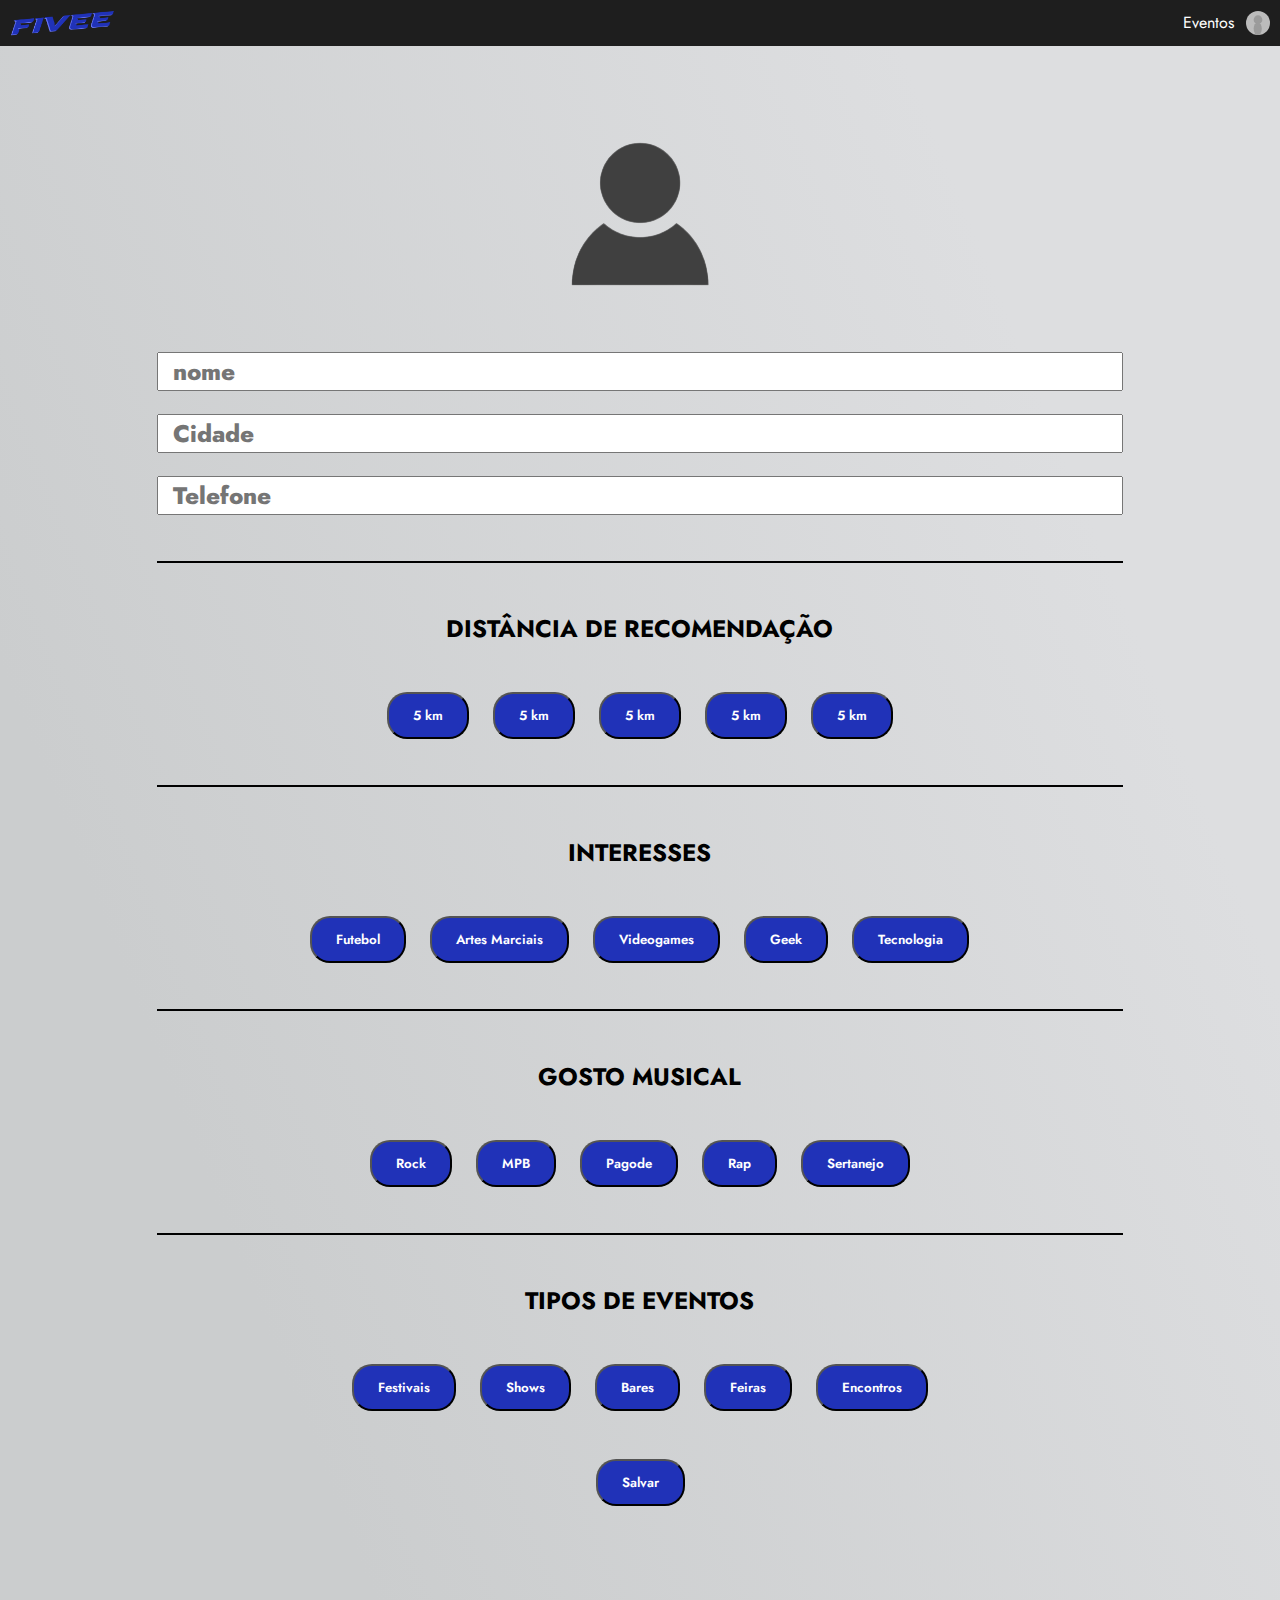
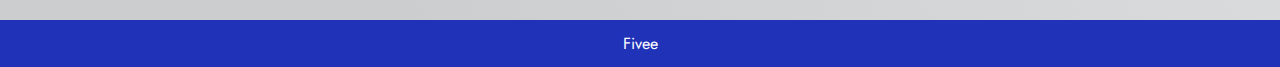
==== editarPerfil.html @ 4869e2da "atualizações jessica" ====
<!DOCTYPE html>
<html>
  <head>
    <meta charset="UTF-8" />
    <meta name="viewport" content="width=device-width, initial-scale=1.0" />
    <link rel="stylesheet" type="text/css" href="styles/perfil.css" />
    <link rel="stylesheet" type="text/css" href="editarPerfil.css" />
    <title>Fivee</title>
  </head>

  <body>
    <header class="cabecalho d-flex">
      <img class="cabecalho-imagem" src="img\logo1.png" alt="Logo">

      <div class="header-icons d-flex">
        <a class="cabecalho-menu-item" href="/evento.html">Eventos</a>
        <!--<a class="cabecalho-menu-item">Suporte</a> -->
        <img src="icons\user.svg" alt="Logo" width="24" />
      </div>
    </header>

    <main class="conteudo d-flex">
      <section class="profile d-flex column">
        <div>
          <img src="img/sem-foto-oficial_1-removebg-preview.png" alt="" /></br>

         </div>
          <input style="font-size: 1.5rem; font-weight: 800;" type="text" id="txtBusca" placeholder="  nome"/> 
          <br />
          <input style="font-size: 1.5rem; font-weight: 800; padding-top:1000;" type="text" id="txtBusca" placeholder="  Cidade"/> </br>
          <input style="font-size: 1.5rem; font-weight: 800; padding-top:1000;" type="text" id="txtBusca" placeholder="  Telefone"/>
          <br />
          <br />
        </div>
        <div class="line"></div>
      </section>

      <section class="profile d-flex column j-center">
        <div class="dist-recomendacao">
          <h2>DISTÂNCIA DE RECOMENDAÇÃO</h2>
          <br /><br />
          <div class="d-flex bb-container">
            <button  class="blue-box">5 km</button>
            <button  class="blue-box">5 km</button>
            <button  class="blue-box">5 km</button>
            <button  class="blue-box">5 km</button>
            <button  class="blue-box">5 km</button>
          </div>
          <br />
          <br />
        </div>
        <div class="line"></div>
      </section>

      <section class="profile d-flex column j-center">
        <div class="dist-recomendacao">
          <h2>INTERESSES</h2>
          <br /><br />
          <div class="d-flex bb-container">
            <button class="blue-box">Futebol</button>
            <button class="blue-box">Artes Marciais</button>
            <button class="blue-box">Videogames</button>
            <button class="blue-box">Geek</button>
            <button class="blue-box">Tecnologia</button>
          </div>
          <br />
          <br />
        </div>
        <div class="line"></div>
      </section>

      <section class="profile d-flex column j-center">
        <div class="dist-recomendacao">
          <h2>GOSTO MUSICAL</h2>
          <br /><br />
          <div class="d-flex bb-container">
            <button class="blue-box">Rock</button>
            <button class="blue-box">MPB</button>
            <button class="blue-box">Pagode</button>
            <button class="blue-box">Rap</button>
            <button class="blue-box">Sertanejo</button>
          </div>
          <br />
          <br />
        </div>
        <div class="line"></div>
      </section>

      <section class="profile d-flex column j-center">
        <div class="dist-recomendacao">
          <h2>TIPOS DE EVENTOS</h2>
          <br /><br />
          <div class="d-flex bb-container">
            <button class="blue-box">Festivais</button>
            <button class="blue-box">Shows</button>
            <button class="blue-box">Bares</button>
            <button class="blue-box">Feiras</button>
            <button class="blue-box">Encontros</button>
          </div>
        </div>
      </section>
      <input class = "blue-box" type="submit" value="Salvar">
      <div style="height: 30px"></div>
    </main>
    <footer
      class="rodape"
      style="background: #2032b8; padding: 12px; text-align: center"
    >
      <p style="color: #fff">Fivee</p>
    </footer>
  </body>
</html>
---- styles/perfil.css ----
@import url("https://fonts.googleapis.com/css2?family=Jost:ital,wght@0,100;0,200;0,300;0,500;0,600;0,700;1,400&display=swap");

* {
  padding: 0px;
  margin: 0px;
  font-family: "Jost", sans-serif;
}

body {
  background: linear-gradient(68.15deg, #cbcdce 20.62%, #dddee0 79.61%);
}
.cabecalho-imagem{
  width: 105px;

}
.d-flex {
  display: flex;
}

.column {
  flex-direction: column;
}

.j-center {
  justify-content: center;
  align-items: center;
}

.cabecalho {
  align-items: center;
  justify-content: space-between;
  padding: 16px;
  padding: 10px;
  background: #1e1e1e;
  border: 0px;
  color: #fff;
}

.cabecalho-menu-item {
  color: #fff;
  outline: none;
  text-decoration: none;
}

.header-icons {
  gap: 12px;
  align-items: center;
}

.cabecalho input {
  border-radius: 12px;
  border: none;
  padding: 6px 12px;
}

.cabecalho-menu {
  gap: 20px;
  align-items: center;
}

.conteudo {
  flex-direction: column;
  justify-content: center;
  align-items: center;

  padding: 36px;
  gap: 48px;
}

.line {
  width: 100%;
  background-color: #000;
  height: 2px;
}

.profile {
  text-align: center;
  width: 80%;
}

.dist-recomendacao {
  text-align: center;
}

.bb-container {
  gap: 24px;
}

.blue-box {
  color: #fff;
  background: #2032b8;
  border-radius: 20px;
  padding: 12px 24px;
  font-weight: 600;
}
---- editarPerfil.css ----
@import url("https://fonts.googleapis.com/css2?family=Jost:ital,wght@0,100;0,200;0,300;0,500;0,600;0,700;1,400&display=swap");

* {
  padding: 0px;
  margin: 0px;
  font-family: "Jost", sans-serif;
}

body {
  background: linear-gradient(68.15deg, #cbcdce 20.62%, #dddee0 79.61%);
}

.d-flex {
  display: flex;
}
.cabecalho-imagem{
  width: 105px;

}
.column {
  flex-direction: column;
}

.j-center {
  justify-content: center;
  align-items: center;
}

.cabecalho {
  align-items: center;
  justify-content: space-between;
  padding: 16px;
  padding: 10px;
  background: #1e1e1e;
  border: 0px;
  color: #fff;
}

.cabecalho-menu-item {
  color: #fff;
  outline: none;
  text-decoration: none;
}
.user-field{
	width:300px;
	height:40px;
	background-color:rgba(102, 102, 102, 0.24);
	border-radius: 10px;
  font-size: 16px;
  cursor: pointer;
  text-align:start; 
  text-decoration: none;
	}

.btn-entrar{
  display: inline-block;
  width:200px;
	height: 45px;

  font-size: 20px;
  cursor: pointer;
  text-align:center; 
  text-decoration: none;
  outline: none;
  color: #fff;
  background-color: #172ee2;
  border: none;
 align-items: center;
  box-shadow: 0 9px #999;
  border-radius: 20px;
  padding: 12px 24px;
  font-weight: 600;
}
.btn-entrar:hover{background-color: #2032b8}

.btn-entrar:active{
  background-color: #2032b8;
  box-shadow: 0 5px #666;
  transform: translateY(4px);
}
a.classe2:link, a.classe1:visited {
	text-decoration: none;
  -webkit-text-fill-color: #2032b8;
	}
a.classe2:hover {
	text-decoration: underline;
	color: #172ee2;
}
a.classe2:active {
	text-decoration: none
	}
.header-icons {
  gap: 12px;
  align-items: center;
}

.cabecalho input {
  border-radius: 12px;
  border: none;
  padding: 6px 12px;
}

.cabecalho-menu {
  gap: 20px;
  align-items: center;
}

.conteudo {
  flex-direction: column;
  justify-content: center;
  align-items: center;

  padding: 36px;
  gap: 48px;
}

.line {
  width: 100%;
  background-color: #000;
  height: 2px;
}

.profile {
  text-align: center;
  width: 80%;
}

.dist-recomendacao {
  text-align: center;
}

.bb-container {
  gap: 24px;
}

.blue-box {
  color: #fff;
  background: #2032b8;
  border-radius: 20px;
  padding: 12px 24px;
  font-weight: 600;
}
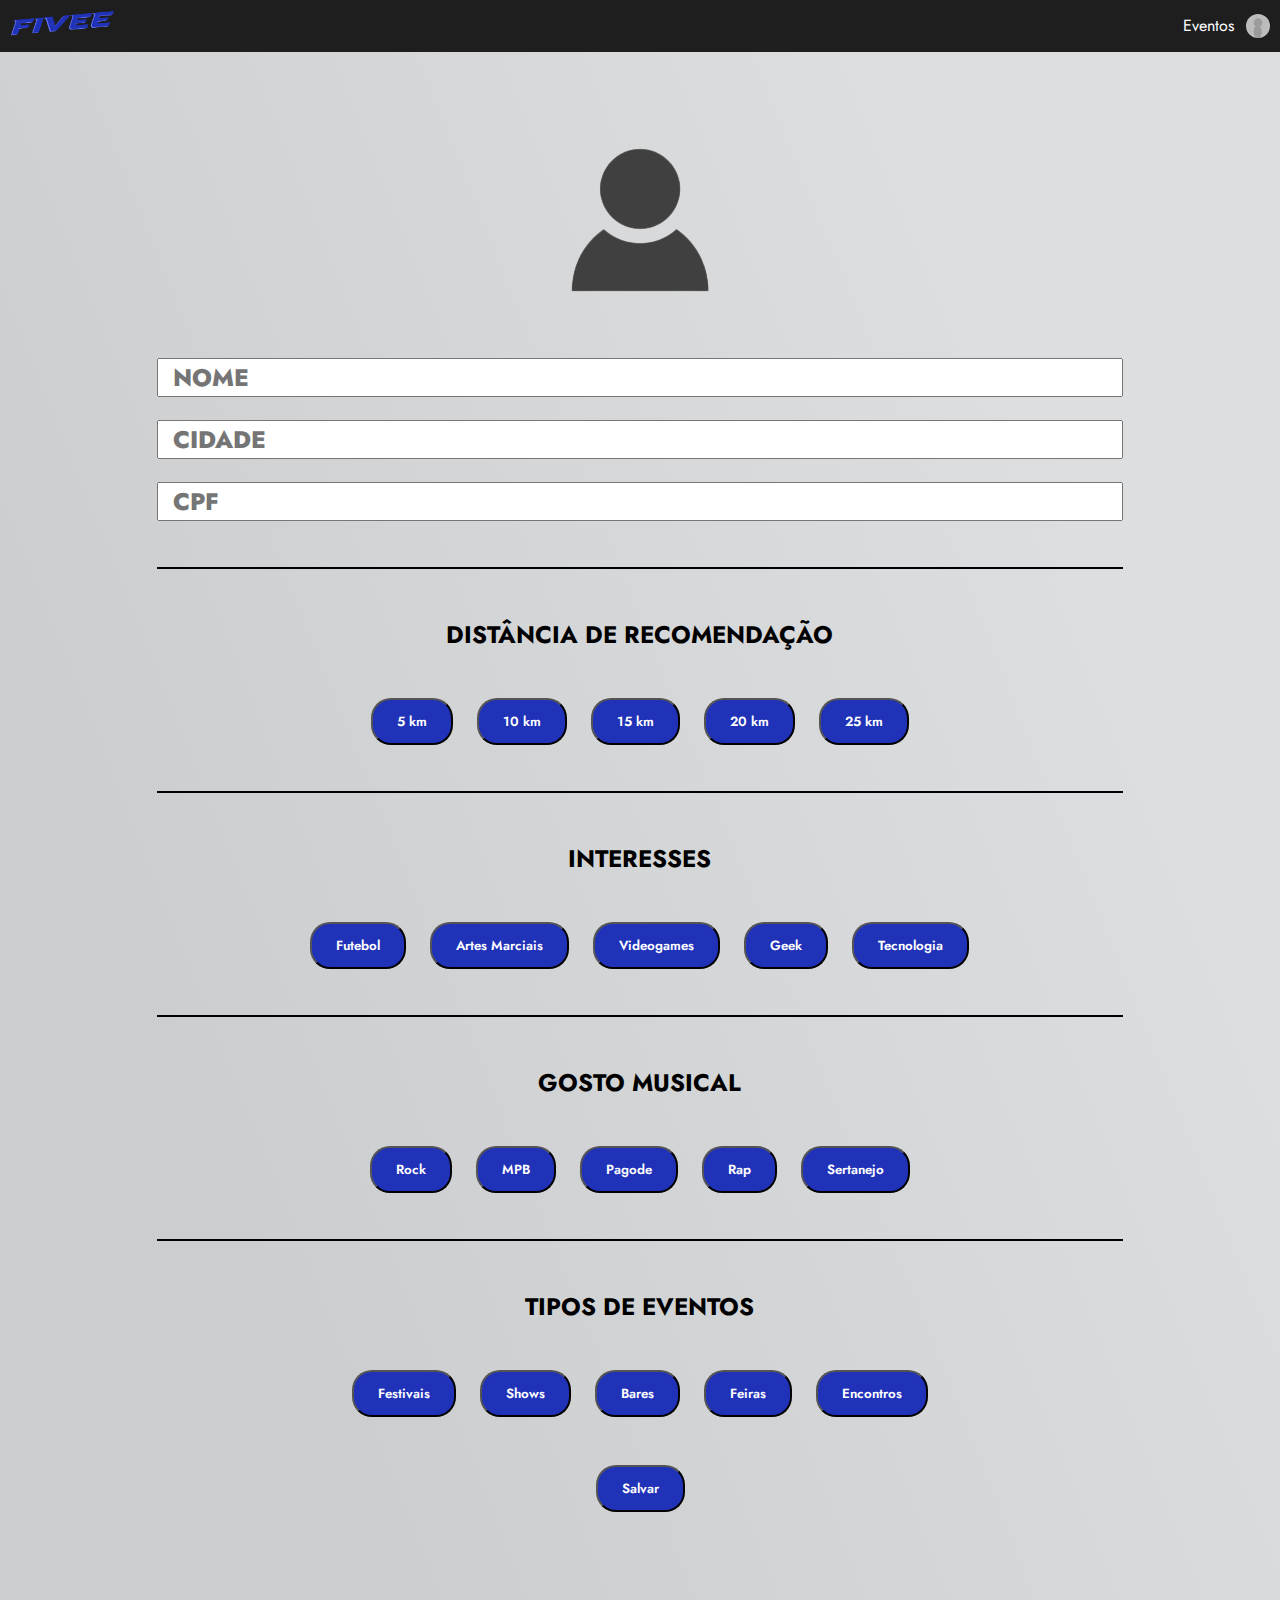
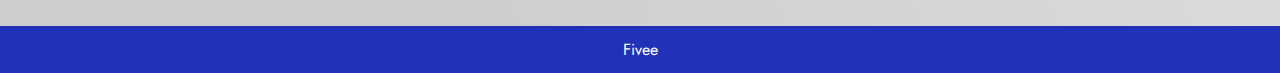
==== commit 28bd9ce3: "Nova branch de integracao" ====
--- a/editarPerfil.html
+++ b/editarPerfil.html
@@ -4,13 +4,13 @@
     <meta charset="UTF-8" />
     <meta name="viewport" content="width=device-width, initial-scale=1.0" />
     <link rel="stylesheet" type="text/css" href="styles/perfil.css" />
-    <link rel="stylesheet" type="text/css" href="editarPerfil.css" />
+    <link rel="stylesheet" type="text/css" href="styles/editarPerfil.css" />
     <title>Fivee</title>
   </head>
 
   <body>
     <header class="cabecalho d-flex">
-      <img class="cabecalho-imagem" src="img\logo1.png" alt="Logo">
+      <a href="index.html"><img class="cabecalho-imagem" src="img\logo1.png" alt="Logo"></a>
 
       <div class="header-icons d-flex">
         <a class="cabecalho-menu-item" href="/evento.html">Eventos</a>
@@ -25,10 +25,10 @@
           <img src="img/sem-foto-oficial_1-removebg-preview.png" alt="" /></br>
 
          </div>
-          <input style="font-size: 1.5rem; font-weight: 800;" type="text" id="txtBusca" placeholder="  nome"/> 
+          <input style="font-size: 1.5rem; font-weight: 800;" type="text" id="inputNome" placeholder="  NOME"/> 
           <br />
-          <input style="font-size: 1.5rem; font-weight: 800; padding-top:1000;" type="text" id="txtBusca" placeholder="  Cidade"/> </br>
-          <input style="font-size: 1.5rem; font-weight: 800; padding-top:1000;" type="text" id="txtBusca" placeholder="  Telefone"/>
+          <input style="font-size: 1.5rem; font-weight: 800; padding-top:1000;" type="text" id="inputCidade" placeholder="  CIDADE"/> </br>
+          <input style="font-size: 1.5rem; font-weight: 800; padding-top:1000;" type="text" id="inputCpf" placeholder="  CPF"/>
           <br />
           <br />
         </div>
@@ -40,11 +40,11 @@
           <h2>DISTÂNCIA DE RECOMENDAÇÃO</h2>
           <br /><br />
           <div class="d-flex bb-container">
-            <button  class="blue-box">5 km</button>
-            <button  class="blue-box">5 km</button>
-            <button  class="blue-box">5 km</button>
-            <button  class="blue-box">5 km</button>
-            <button  class="blue-box">5 km</button>
+            <button  class="blue-box" onclick="setDistancia(this.value)" value=5 >5 km</button>
+            <button  class="blue-box" onclick="setDistancia(this.value)" value=10 >10 km</button>
+            <button  class="blue-box" onclick="setDistancia(this.value)" value=15 >15 km</button>
+            <button  class="blue-box" onclick="setDistancia(this.value)" value=20 >20 km</button>
+            <button  class="blue-box" onclick="setDistancia(this.value)" value=25 >25 km</button>
           </div>
           <br />
           <br />
@@ -57,11 +57,11 @@
           <h2>INTERESSES</h2>
           <br /><br />
           <div class="d-flex bb-container">
-            <button class="blue-box">Futebol</button>
-            <button class="blue-box">Artes Marciais</button>
-            <button class="blue-box">Videogames</button>
-            <button class="blue-box">Geek</button>
-            <button class="blue-box">Tecnologia</button>
+            <button class="blue-box" onclick="setInteresse(this.value)" value="Futebol">Futebol</button>
+            <button class="blue-box" onclick="setInteresse(this.value)" value="Artes Marciais">Artes Marciais</button>
+            <button class="blue-box" onclick="setInteresse(this.value)" value="VideoGames">Videogames</button>
+            <button class="blue-box" onclick="setInteresse(this.value)" value="Geek">Geek</button>
+            <button class="blue-box" onclick="setInteresse(this.value)" value="Tecnologia">Tecnologia</button>
           </div>
           <br />
           <br />
@@ -74,11 +74,11 @@
           <h2>GOSTO MUSICAL</h2>
           <br /><br />
           <div class="d-flex bb-container">
-            <button class="blue-box">Rock</button>
-            <button class="blue-box">MPB</button>
-            <button class="blue-box">Pagode</button>
-            <button class="blue-box">Rap</button>
-            <button class="blue-box">Sertanejo</button>
+            <button class="blue-box" onclick="setGostoMusical(this.value)" value="Rock">Rock</button>
+            <button class="blue-box" onclick="setGostoMusical(this.value)" value="MPB">MPB</button>
+            <button class="blue-box" onclick="setGostoMusical(this.value)" value="Pagode">Pagode</button>
+            <button class="blue-box" onclick="setGostoMusical(this.value)" value="Rap">Rap</button>
+            <button class="blue-box" onclick="setGostoMusical(this.value)" value="Sertanejo">Sertanejo</button>
           </div>
           <br />
           <br />
@@ -91,15 +91,15 @@
           <h2>TIPOS DE EVENTOS</h2>
           <br /><br />
           <div class="d-flex bb-container">
-            <button class="blue-box">Festivais</button>
-            <button class="blue-box">Shows</button>
-            <button class="blue-box">Bares</button>
-            <button class="blue-box">Feiras</button>
-            <button class="blue-box">Encontros</button>
+            <button class="blue-box" onclick="setTiposEventos(this.value)" value="Festivais">Festivais</button>
+            <button class="blue-box" onclick="setTiposEventos(this.value)" value="Shows">Shows</button>
+            <button class="blue-box" onclick="setTiposEventos(this.value)" value="Bares">Bares</button>
+            <button class="blue-box" onclick="setTiposEventos(this.value)" value="Feiras">Feiras</button>
+            <button class="blue-box" onclick="setTiposEventos(this.value)" value="Encontros">Encontros</button>
           </div>
         </div>
       </section>
-      <input class = "blue-box" type="submit" value="Salvar">
+      <input class = "blue-box" type="submit" value="Salvar" onclick="salvarPerfil()">
       <div style="height: 30px"></div>
     </main>
     <footer
@@ -108,5 +108,6 @@
     >
       <p style="color: #fff">Fivee</p>
     </footer>
+    <script src="scripts/editarPerfil.js"></script>
   </body>
 </html>--- a/styles/editarPerfil.css
+++ b/styles/editarPerfil.css
@@ -0,0 +1,142 @@
+@import url("https://fonts.googleapis.com/css2?family=Jost:ital,wght@0,100;0,200;0,300;0,500;0,600;0,700;1,400&display=swap");
+
+* {
+  padding: 0px;
+  margin: 0px;
+  font-family: "Jost", sans-serif;
+}
+
+body {
+  background: linear-gradient(68.15deg, #cbcdce 20.62%, #dddee0 79.61%);
+}
+
+.d-flex {
+  display: flex;
+}
+.cabecalho-imagem{
+  width: 105px;
+
+}
+.column {
+  flex-direction: column;
+}
+
+.j-center {
+  justify-content: center;
+  align-items: center;
+}
+
+.cabecalho {
+  align-items: center;
+  justify-content: space-between;
+  padding: 16px;
+  padding: 10px;
+  background: #1e1e1e;
+  border: 0px;
+  color: #fff;
+}
+
+.cabecalho-menu-item {
+  color: #fff;
+  outline: none;
+  text-decoration: none;
+}
+.user-field{
+	width:300px;
+	height:40px;
+	background-color:rgba(102, 102, 102, 0.24);
+	border-radius: 10px;
+  font-size: 16px;
+  cursor: pointer;
+  text-align:start; 
+  text-decoration: none;
+	}
+
+.btn-entrar{
+  display: inline-block;
+  width:200px;
+	height: 45px;
+
+  font-size: 20px;
+  cursor: pointer;
+  text-align:center; 
+  text-decoration: none;
+  outline: none;
+  color: #fff;
+  background-color: #172ee2;
+  border: none;
+ align-items: center;
+  box-shadow: 0 9px #999;
+  border-radius: 20px;
+  padding: 12px 24px;
+  font-weight: 600;
+}
+.btn-entrar:hover{background-color: #2032b8}
+
+.btn-entrar:active{
+  background-color: #2032b8;
+  box-shadow: 0 5px #666;
+  transform: translateY(4px);
+}
+a.classe2:link, a.classe1:visited {
+	text-decoration: none;
+  -webkit-text-fill-color: #2032b8;
+	}
+a.classe2:hover {
+	text-decoration: underline;
+	color: #172ee2;
+}
+a.classe2:active {
+	text-decoration: none
+	}
+.header-icons {
+  gap: 12px;
+  align-items: center;
+}
+
+.cabecalho input {
+  border-radius: 12px;
+  border: none;
+  padding: 6px 12px;
+}
+
+.cabecalho-menu {
+  gap: 20px;
+  align-items: center;
+}
+
+.conteudo {
+  flex-direction: column;
+  justify-content: center;
+  align-items: center;
+
+  padding: 36px;
+  gap: 48px;
+}
+
+.line {
+  width: 100%;
+  background-color: #000;
+  height: 2px;
+}
+
+.profile {
+  text-align: center;
+  width: 80%;
+}
+
+.dist-recomendacao {
+  text-align: center;
+}
+
+.bb-container {
+  gap: 24px;
+}
+
+.blue-box {
+  color: #fff;
+  background: #2032b8;
+  border-radius: 20px;
+  padding: 12px 24px;
+  font-weight: 600;
+}